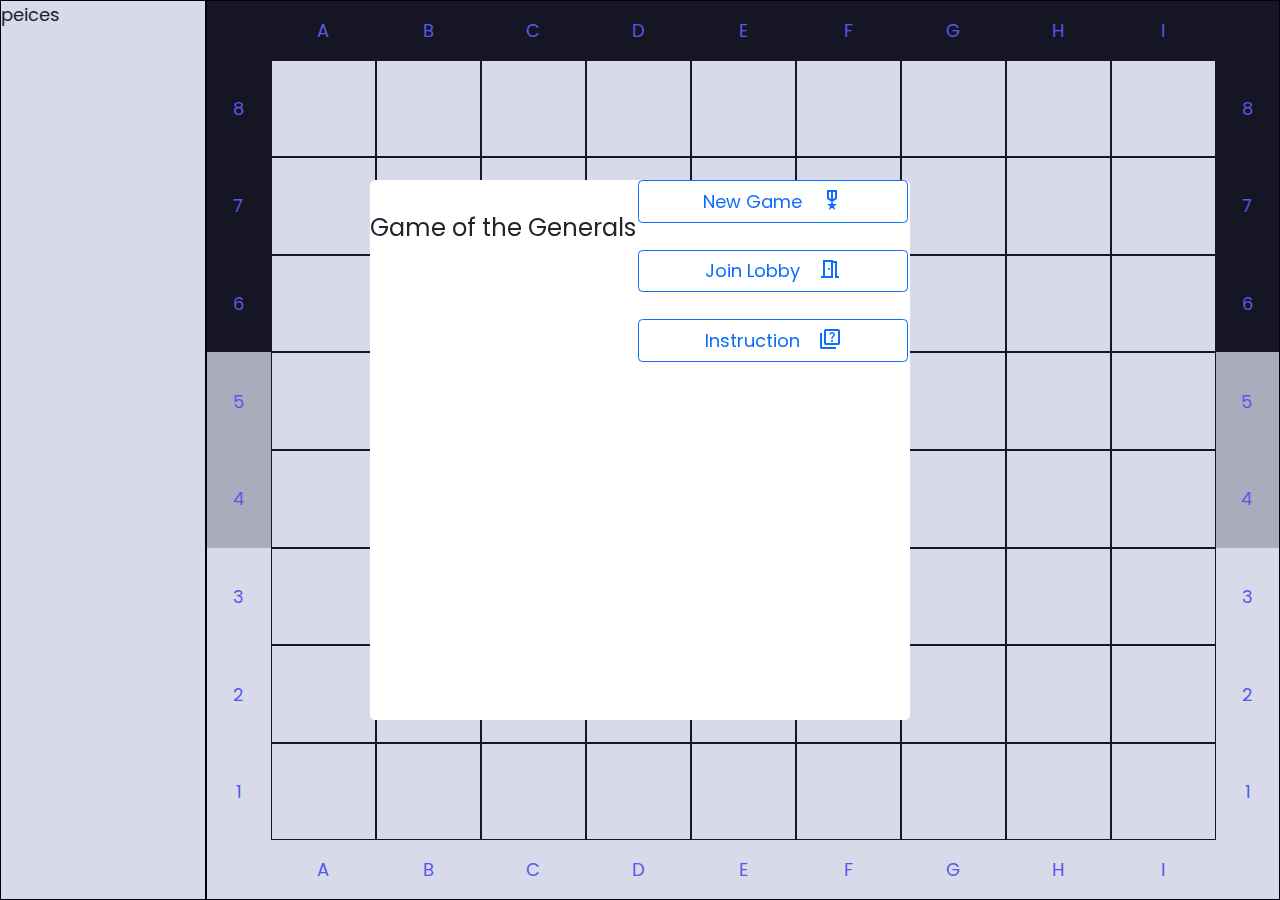
==== index.html @ 920d589a "first commit" ====
<!DOCTYPE html>
<html lang="en">

<head>
    <meta charset="UTF-8">
    <meta http-equiv="X-UA-Compatible" content="IE=edge">
    <meta name="viewport" content="width=device-width, initial-scale=1.0">
    <title>Game of the Generals</title>
    <link rel="preconnect" href="https://fonts.googleapis.com">
    <link rel="preconnect" href="https://fonts.gstatic.com" crossorigin>
    <link href="https://fonts.googleapis.com/css2?family=Poppins:wght@100;200;300;400;500&display=swap"
        rel="stylesheet">
    <link href="./bootstrap-5.1.1-dist/css/bootstrap.min.css" rel="stylesheet"
        integrity="sha384-F3w7mX95PdgyTmZZMECAngseQB83DfGTowi0iMjiWaeVhAn4FJkqJByhZMI3AhiU" crossorigin="anonymous">
    <script src="./bootstrap-5.1.1-dist/js/bootstrap.bundle.min.js"
        integrity="sha384-/bQdsTh/da6pkI1MST/rWKFNjaCP5gBSY4sEBT38Q/9RBh9AH40zEOg7Hlq2THRZ"
        crossorigin="anonymous"></script>
    <link rel="stylesheet"
        href="https://fonts.googleapis.com/css2?family=Material+Symbols+Outlined:opsz,wght,FILL,GRAD@24,400,0,0" />
    <link rel="stylesheet" href="./main.css">
    <script src="./jquery-3.6.0.min.js"></script>
    <script src="main.js" type="module" defer></script>
</head>

<body>
    <div class="main-container d-flex flex-nowrap">
        <div id="prepBoard" class="prep-board">
            peices
        </div>
        <div id="boardGame" class="grid-container"></div>
        <div id="overlay" class="overlay">
            <div id="mainMenuForm" class="main-menu ">
                <div class="title"> Game of the Generals </div>
                <div class="d-grid gap-4 col-6 mx-auto">
                    <button id="newGame" class="btn btn-outline-primary d-flex flex-nowrap justify-content-center"
                        type="button">New
                        Game <span class="material-symbols-outlined ps-3">
                            military_tech
                        </span>
                    </button>
                    <button id="joinLobby" class="btn btn-outline-primary d-flex flex-nowrap justify-content-center"
                        type="button">Join
                        Lobby <span class="material-symbols-outlined ps-3">
                            meeting_room
                        </span></button>
                    <button id="instruction" class="btn btn-outline-primary d-flex flex-nowrap justify-content-center"
                        type="button">Instruction <span class="material-symbols-outlined ps-3">
                            quiz
                        </span></button>
                </div>
            </div>
            <div id="newGameForm" class="main-menu d-none">
                <div class="title"> Game of the Generals </div>
                <div class="d-grid gap-4 col-6">
                    <div class="form-floating">
                        <input type="email" class="form-control border border-primary-subtle" id="lobbynameValue"
                            placeholder="">
                        <label for="lobbynameValue" class="fs-7 fw- text-primary">
                            LOBBY NAME
                        </label>
                    </div>
                    <div class="d-flex flex-nowrap">
                        <div class="pe-2">
                            <button id="goBack"
                                class="btn btn-outline-primary d-flex flex-nowrap justify-content-center" type="button">
                                Back <span class="material-symbols-outlined ps-3">
                                    cancel </span>
                            </button>
                        </div>

                        <button id="createLobby"
                            class="btn btn-outline-primary d-flex flex-nowrap justify-content-center" type="button">
                            Create <span class="material-symbols-outlined ps-3">
                                meeting_room </span>
                        </button>

                    </div>

                </div>

            </div>
        </div>
    </div>

</body>

</html>
---- main.css ----
* {
    border: none;
    box-sizing: border-box;
    margin: 0;
    font-family: 'Poppins', sans-serif;
    font-size: large;
}

.fs-7 {
    font-size: small !important;

}

.main-container {
    display: flex;
    flex-wrap: wrap;
    justify-content: center;
    align-content: center;

    height: 100vh;
}

.grid-container {
    display: grid;
    grid-template-rows: .6fr repeat(8, 1fr) .6fr;
    grid-template-columns: .6fr repeat(9, 1fr) .6fr;
    gap: 0px;
    height: 100vh;
    width: calc(100vh + 15%);

    border: 1px solid black;
}

.prep-board {
    display: grid;
    grid-template-rows: repeat(8, 1fr);
    grid-template-columns: repeat(2, 1fr) ;
    gap: 0px;
    height: 100vh;
    width: 210px;

    border: 1px solid black;
}

.grid-item {
    border: 1.5px solid rgba(0, 0, 0, 0.9);
}

div[class$="atopTile"] {
    background-color: rgb(24, 23, 23);
}

div[class$="atopTile"],
div[class$="abottomTile"],
div[class*="aleftTile"],
div[class*="arightTile"] {
    display: flex;
    justify-content: center;
    align-items: center;

    color: #6767ff;
    border: 0px;
}

.aleftTile-a8Tile,
.aleftTile-a7Tile,
.aleftTile-a6Tile,
.arightTile-a8Tile,
.arightTile-a7Tile,
.arightTile-a6Tile {
    background-color: rgb(24, 23, 23);
}

.aleftTile-a5Tile,
.aleftTile-a4Tile,
.arightTile-a5Tile,
.arightTile-a4Tile {
    background-color: rgb(201, 201, 201);
}


.overlay {
    display: flex;
    flex-wrap: wrap;
    justify-content: center;
    align-items: center;

    position: fixed;
    width: 100%;
    height: 100%;
    top: 0;
    left: 0;
    right: 0;
    bottom: 0;
    background-color: rgba(8, 10, 108, 0.151);
    z-index: 2;
    /* cursor: pointer; */
}

.main-menu {
    display: flex;
    flex-wrap: wrap;
    justify-content: center;
    align-items:flex-start;
    
    width: 60vh;
    height: 60vh;
    background-color: white;
    border-radius: .5ch;

}

.title {
    padding-top: 2ch;
    font-size: x-large;
}
.btn-content {
    display: flex;
    flex-wrap: wrap;
    justify-content: center;
    align-items: center;
    
    width: 100%;
}
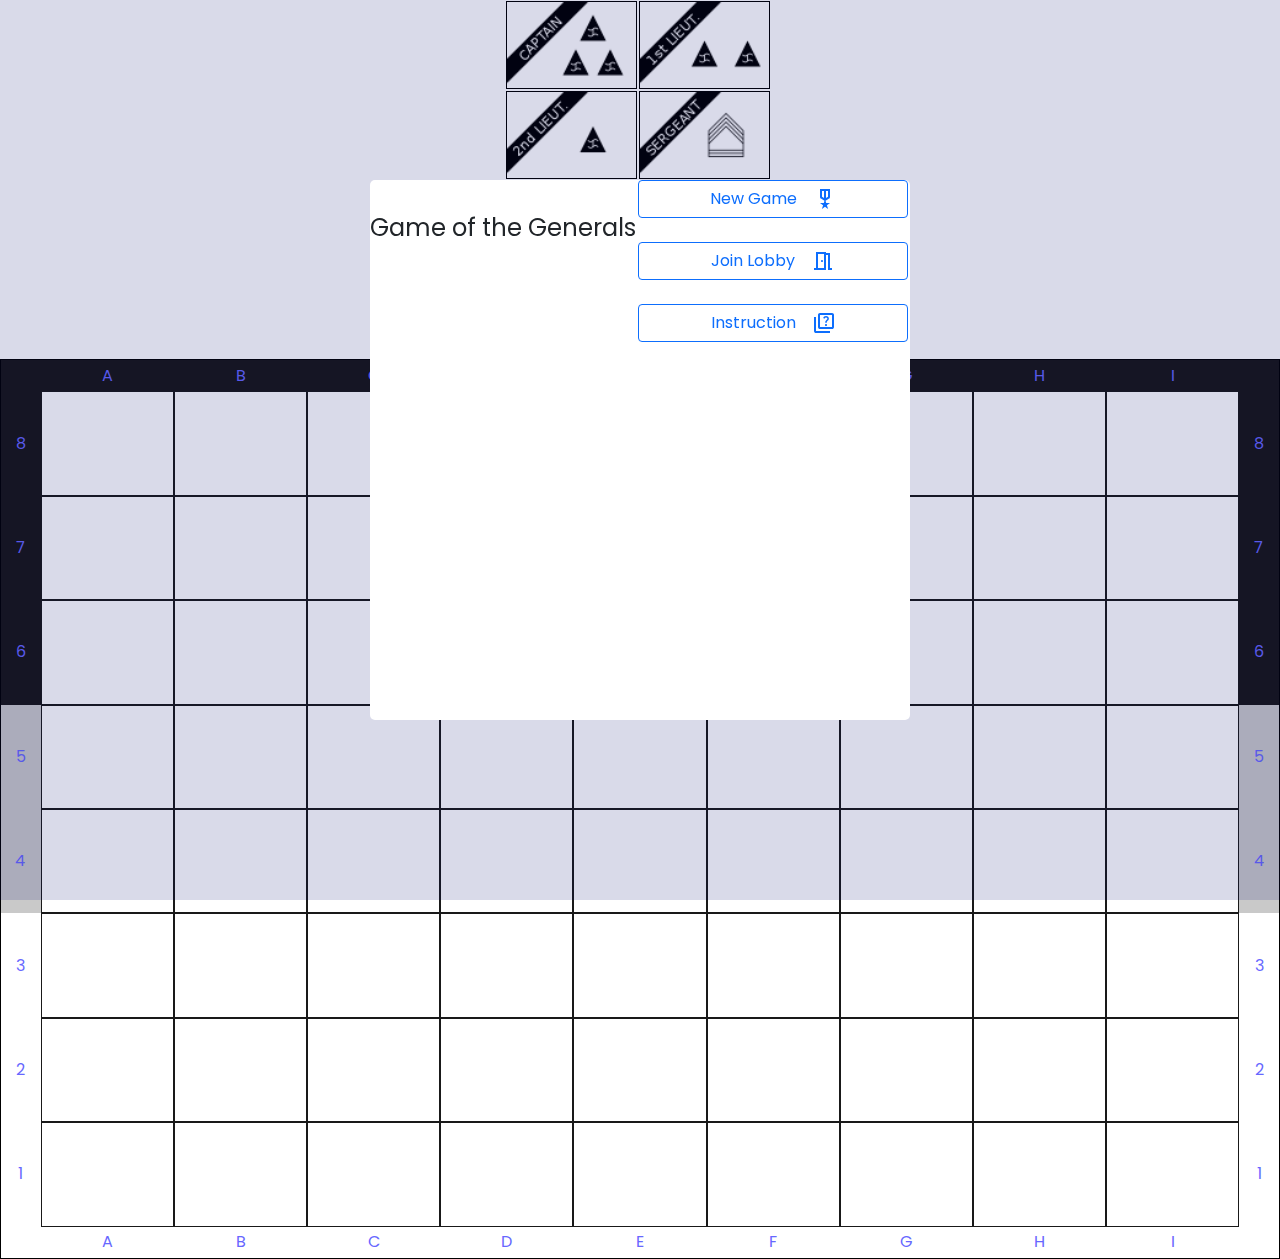
==== commit bc8227a6: "patch note v1.2" ====
--- a/index.html
+++ b/index.html
@@ -23,9 +23,8 @@
 </head>
 
 <body>
-    <div class="main-container d-flex flex-nowrap">
+    <div class="main-container">
         <div id="prepBoard" class="prep-board">
-            peices
         </div>
         <div id="boardGame" class="grid-container"></div>
         <div id="overlay" class="overlay">
--- a/main.css
+++ b/main.css
@@ -3,7 +3,7 @@
     box-sizing: border-box;
     margin: 0;
     font-family: 'Poppins', sans-serif;
-    font-size: large;
+    font-size: medium;
 }
 
 .fs-7 {
@@ -22,28 +22,41 @@
 
 .grid-container {
     display: grid;
-    grid-template-rows: .6fr repeat(8, 1fr) .6fr;
-    grid-template-columns: .6fr repeat(9, 1fr) .6fr;
+    grid-template-rows: .3fr repeat(8, 1fr) .3fr;
+    grid-template-columns: .3fr repeat(9, 1fr) .3fr;
     gap: 0px;
     height: 100vh;
-    width: calc(100vh + 15%);
+    width: calc(100vh + 30%);
 
     border: 1px solid black;
+}
+
+@media (orientation: portrait) {
+    .main-container {
+        flex-direction: row-reverse !important;
+    }
+
+    .grid-container {
+        height: 100vw;
+        width: calc(100vw + 15%);
+    }
 }
 
 .prep-board {
     display: grid;
     grid-template-rows: repeat(8, 1fr);
-    grid-template-columns: repeat(2, 1fr) ;
-    gap: 0px;
-    height: 100vh;
-    width: 210px;
+    grid-template-columns: repeat(2, 1fr);
+    gap: 2px;
+    padding-right: 5px;
+    /* height: 100vh; */
+    width: auto;
 
-    border: 1px solid black;
+    /* border: 1px solid black; */
 }
 
 .grid-item {
     border: 1.5px solid rgba(0, 0, 0, 0.9);
+    padding: 1px;
 }
 
 div[class$="atopTile"] {
@@ -101,8 +114,8 @@
     display: flex;
     flex-wrap: wrap;
     justify-content: center;
-    align-items:flex-start;
-    
+    align-items: flex-start;
+
     width: 60vh;
     height: 60vh;
     background-color: white;
@@ -114,11 +127,16 @@
     padding-top: 2ch;
     font-size: x-large;
 }
+
 .btn-content {
     display: flex;
     flex-wrap: wrap;
     justify-content: center;
     align-items: center;
-    
+
     width: 100%;
+}
+
+.img-piece {
+    border: 1px solid black;
 }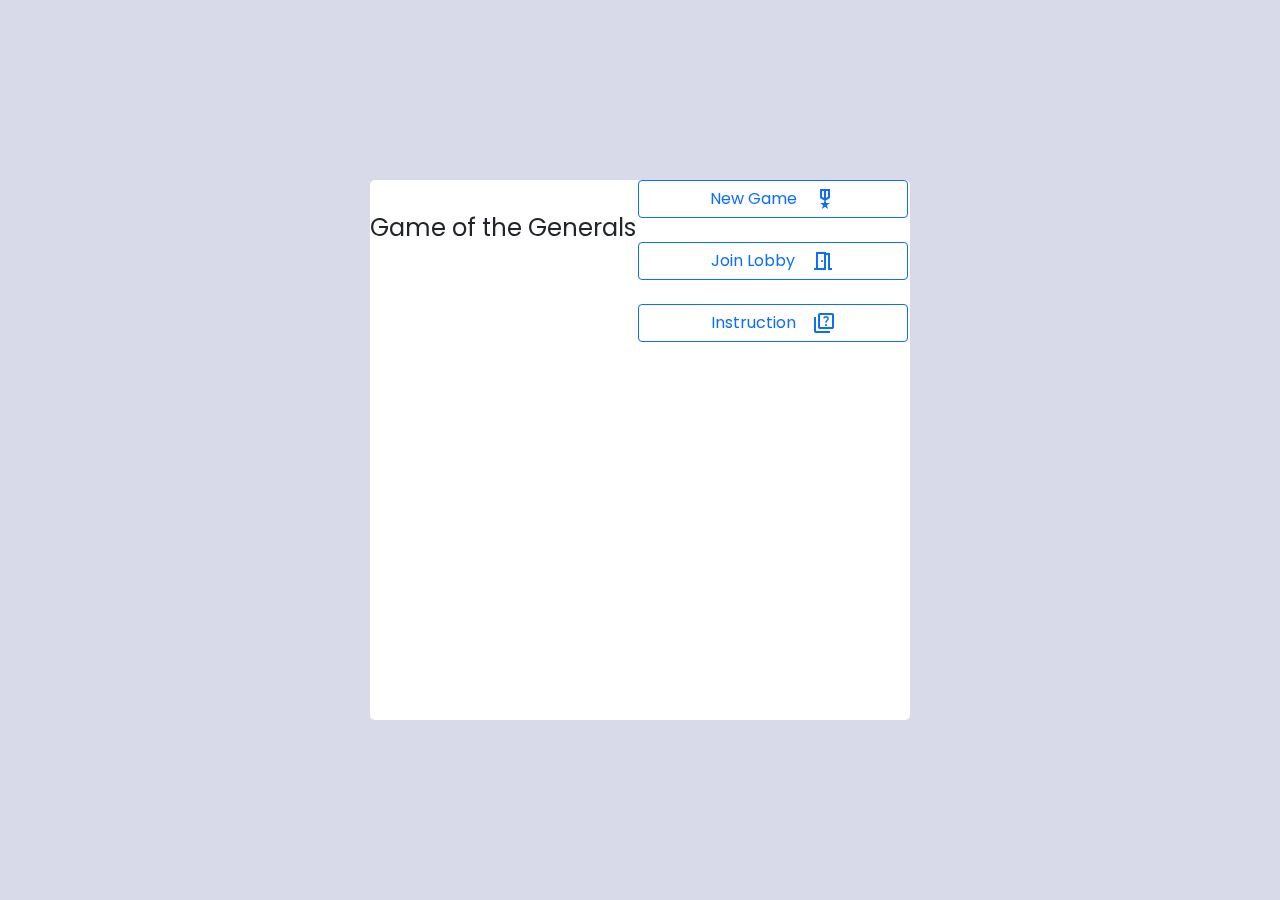
==== commit 18a60c2d: "version2 revised version" ====
--- a/index.html
+++ b/index.html
@@ -24,9 +24,9 @@
 
 <body>
     <div class="main-container">
-        <div id="prepBoard" class="prep-board">
+        <div id="prepBoard" class="prep-board d-none">
         </div>
-        <div id="boardGame" class="grid-container"></div>
+        <div id="boardGame" class="grid-container d-none"></div>
         <div id="overlay" class="overlay">
             <div id="mainMenuForm" class="main-menu ">
                 <div class="title"> Game of the Generals </div>
